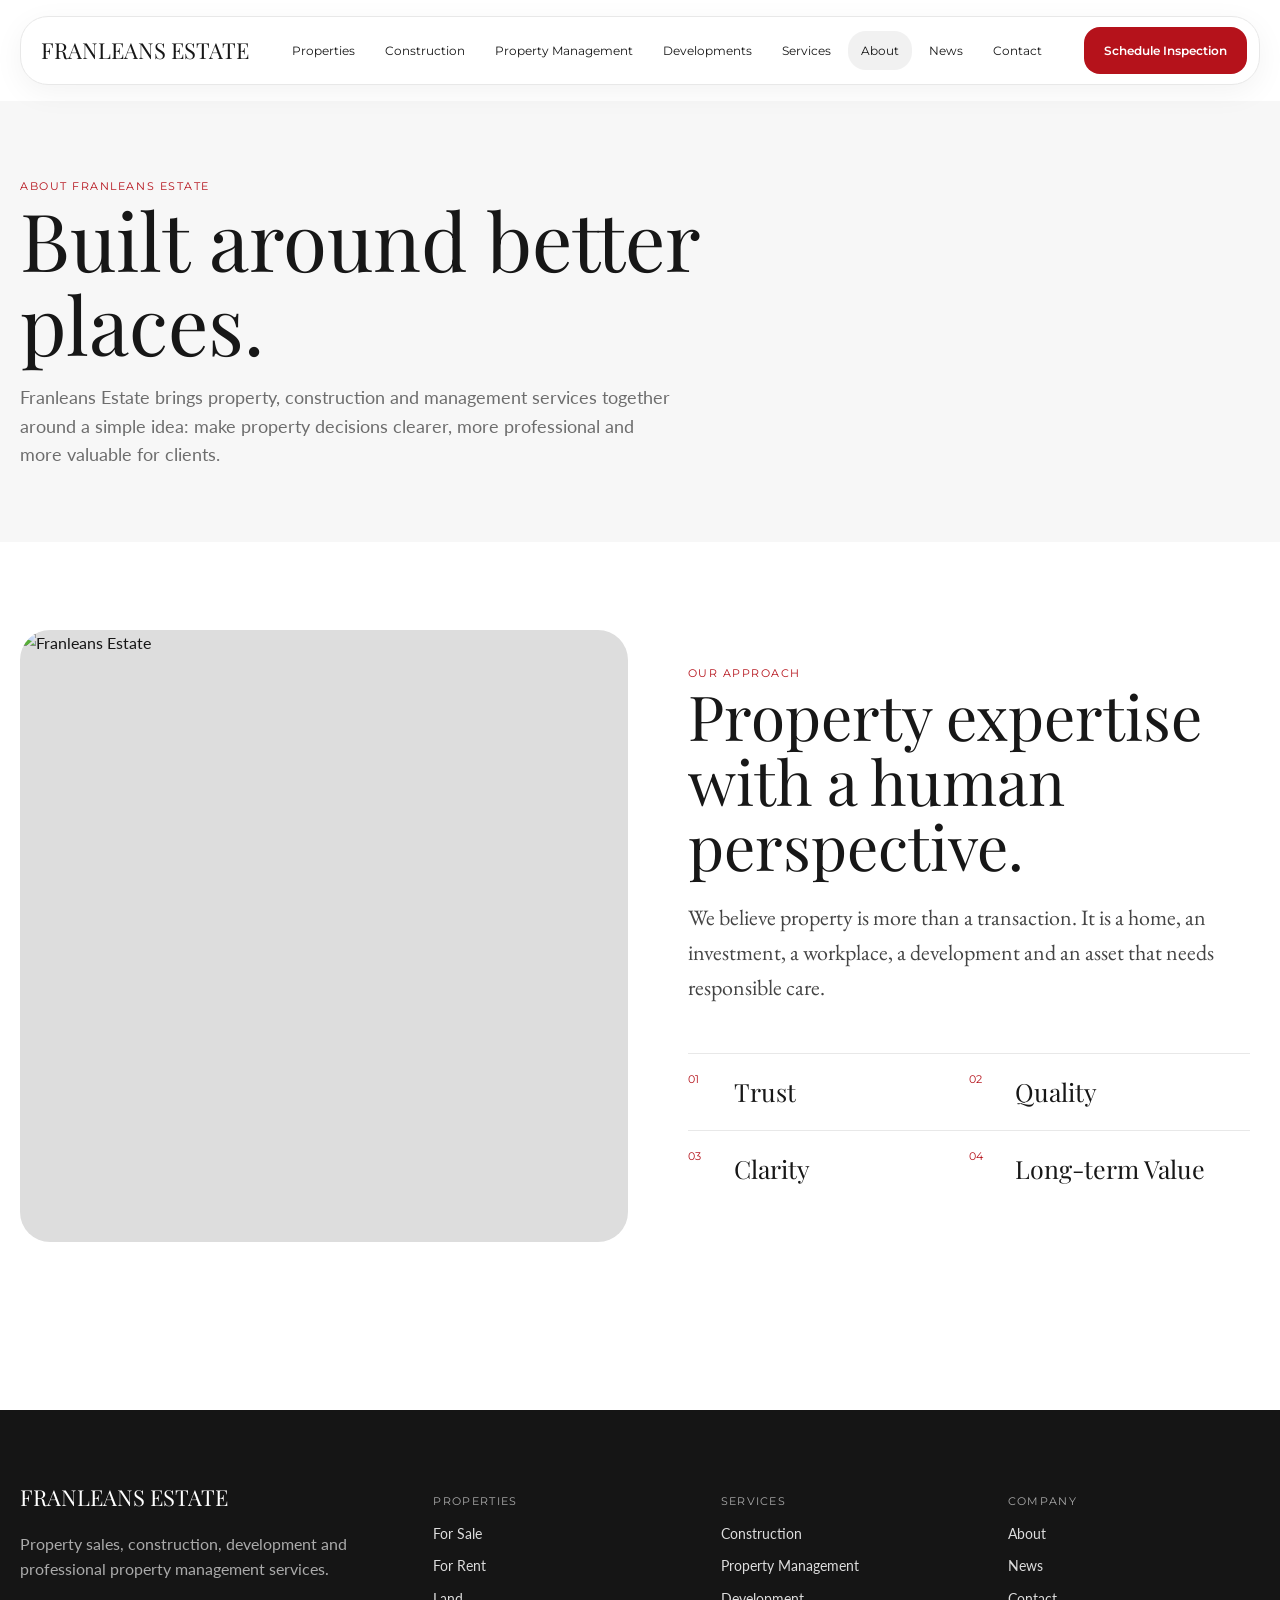
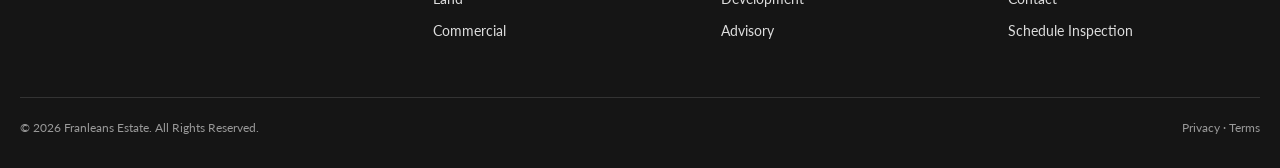
==== about.html @ de22d447 "initial commit" ====
<!doctype html><html><head><meta charset="UTF-8"><meta name="viewport" content="width=device-width,initial-scale=1.0"><meta name="description" content="Franleans Estate — property sales, construction, development and property management in Ghana."><link rel="stylesheet" href="css/style.css"><title>About | Franleans Estate</title></head><body><header class="site-header"><div class="container"><nav class="nav">
<a class="brand" href="index.html">FRANLEANS ESTATE</a>
<div class="nav-links"><a class="" href="properties.html">Properties</a><a class="" href="construction.html">Construction</a><a class="" href="property-management.html">Property Management</a><a class="" href="developments.html">Developments</a><a class="" href="services.html">Services</a><a class="active" href="about.html">About</a><a class="" href="news.html">News</a><a class="" href="contact.html">Contact</a></div><button class="menu-btn" type="button">MENU</button><a class="btn btn-red" href="schedule-inspection.html">Schedule Inspection</a></nav></div></header><main><section class="page-hero"><div class="container"><span class="eyebrow">About Franleans Estate</span><h1>Built around better places.</h1><p class="lead">Franleans Estate brings property, construction and management services together around a simple idea: make property decisions clearer, more professional and more valuable for clients.</p></div></section><section class="section"><div class="container split"><div class="editorial-image"><img src="https://images.unsplash.com/photo-1767311615636-58c7bd39cbb0?auto=format&fit=crop&fm=jpg&q=82&w=1800" alt="Franleans Estate"></div><div class="editorial-copy"><span class="eyebrow">Our approach</span><h2>Property expertise with a human perspective.</h2><p class="serif">We believe property is more than a transaction. It is a home, an investment, a workplace, a development and an asset that needs responsible care.</p><div class="service-list"><div class="service-item"><b>01</b><span>Trust</span></div><div class="service-item"><b>02</b><span>Quality</span></div><div class="service-item"><b>03</b><span>Clarity</span></div><div class="service-item"><b>04</b><span>Long-term Value</span></div></div></div></div></section></main><footer><div class="container"><div class="footer-grid">
<div><div class="brand">FRANLEANS ESTATE</div><p style="color:#aaa;max-width:360px">Property sales, construction, development and professional property management services.</p></div>
<div><h4>Properties</h4><a href="properties.html">For Sale</a><a href="properties.html">For Rent</a><a href="properties.html">Land</a><a href="properties.html">Commercial</a></div>
<div><h4>Services</h4><a href="construction.html">Construction</a><a href="property-management.html">Property Management</a><a href="developments.html">Development</a><a href="services.html">Advisory</a></div>
<div><h4>Company</h4><a href="about.html">About</a><a href="news.html">News</a><a href="contact.html">Contact</a><a href="schedule-inspection.html">Schedule Inspection</a></div>
</div><div class="footer-bottom"><span>© 2026 Franleans Estate. All Rights Reserved.</span><span>Privacy · Terms</span></div></div></footer><script src="js/main.js"></script><script src="js/forms.js"></script></body></html>
---- css/style.css ----
@import url('https://fonts.googleapis.com/css2?family=EB+Garamond:wght@400&family=Lato:wght@400;700&family=Montserrat:wght@400;600&family=Playfair+Display:wght@400&display=swap');

:root{
  --red:#b5121b;--red-dark:#8f0e15;--ink:#171717;--muted:#6d6d6d;
  --line:#e8e8e8;--soft:#f7f7f7;--white:#fff;--radius:22px;
  --shadow:0 12px 40px rgba(0,0,0,.07);--max:1240px;
}
*{box-sizing:border-box}html{scroll-behavior:smooth}
body{margin:0;background:var(--white);color:var(--ink);font-family:Lato,Arial,sans-serif;line-height:1.6}
a{color:inherit;text-decoration:none}button,input,select,textarea{font:inherit}
img{display:block;max-width:100%}
.container{width:min(calc(100% - 40px),var(--max));margin:auto}
.site-header{position:sticky;top:0;z-index:1000;padding:16px 0;background:rgba(255,255,255,.92);backdrop-filter:blur(14px)}
.nav{display:flex;align-items:center;gap:24px;background:#fff;border:1px solid var(--line);border-radius:28px;padding:10px 12px 10px 20px;box-shadow:0 8px 30px rgba(0,0,0,.05)}
.brand{font-family:Playfair Display,serif;font-size:22px;white-space:nowrap}
.nav-links{display:flex;align-items:center;justify-content:center;gap:4px;flex:1}
.nav-links a,.menu-btn{border:0;background:transparent;padding:10px 13px;border-radius:18px;cursor:pointer;font-family:Montserrat,sans-serif;font-size:12px;transition:.3s}
.nav-links a:hover,.nav-links a.active{background:#f1f1f1}
.menu-btn{display:none}
.btn{display:inline-flex;align-items:center;justify-content:center;gap:8px;border:1px solid transparent;border-radius:16px;padding:13px 19px;cursor:pointer;transition:.3s;font-family:Montserrat,sans-serif;font-size:12px;font-weight:600}
.btn-red{background:var(--red);color:#fff}.btn-red:hover{background:var(--red-dark);transform:translateY(-2px)}
.btn-light{background:#fff;border-color:var(--line)}.btn-light:hover{background:#f7f7f7;transform:translateY(-2px)}
.hero{padding:30px 0 70px}
.hero-grid{display:grid;grid-template-columns:1.02fr .98fr;gap:24px;align-items:stretch}
.hero-copy{padding:70px 20px 50px 0}
.eyebrow,.tag{font-family:Montserrat,sans-serif;font-size:11px;letter-spacing:.14em;text-transform:uppercase;color:var(--red)}
h1,h2,h3{margin:0;line-height:1.05;font-weight:400}
h1{font-family:Playfair Display,serif;font-size:clamp(52px,7vw,96px);max-width:760px}
h2{font-family:Playfair Display,serif;font-size:clamp(38px,5vw,62px)}
h3{font-family:Playfair Display,serif;font-size:28px}
.lead{font-size:18px;color:var(--muted);max-width:650px}
.hero-actions{display:flex;gap:10px;flex-wrap:wrap;margin-top:28px}
.visual{min-height:590px;border-radius:32px;overflow:hidden;background:#ddd;position:relative}
.visual img{width:100%;height:100%;object-fit:cover;filter:saturate(.92);transition:transform 1.2s ease}.visual:hover img{transform:scale(1.025)}
.visual-caption{position:absolute;left:20px;right:20px;bottom:20px;background:rgba(255,255,255,.94);border-radius:20px;padding:16px 18px;display:flex;justify-content:space-between;gap:15px}
.section{padding:88px 0}.section-soft{background:var(--soft)}
.section-head{display:flex;justify-content:space-between;align-items:end;gap:30px;margin-bottom:32px}
.section-head p{max-width:520px;color:var(--muted);margin:0}
.search-box{display:grid;grid-template-columns:1.2fr 1fr 1fr 1fr auto;gap:8px;background:#fff;border:1px solid var(--line);border-radius:24px;padding:9px;box-shadow:var(--shadow);margin-top:-28px;position:relative;z-index:3}
.field{border:1px solid var(--line);border-radius:16px;padding:11px 13px;background:#fff;min-width:0}
.field label{display:block;font:10px Montserrat,sans-serif;text-transform:uppercase;letter-spacing:.08em;color:#777;margin-bottom:3px}
.field input,.field select,.field textarea{border:0;outline:0;width:100%;background:transparent;color:var(--ink)}
.grid{display:grid;grid-template-columns:repeat(3,1fr);gap:18px}
.property-card{border:1px solid var(--line);border-radius:24px;overflow:hidden;background:#fff;transition:.35s;box-shadow:0 3px 20px rgba(0,0,0,.03)}
.property-card:hover{transform:translateY(-5px);box-shadow:var(--shadow)}
.card-image{height:270px;overflow:hidden;position:relative;background:#ddd}
.card-image img{width:100%;height:100%;object-fit:cover;transition:.6s;filter:saturate(.95)}
.property-card:hover .card-image img{transform:scale(1.045)}
.status{position:absolute;top:14px;left:14px;background:#fff;border-radius:13px;padding:7px 10px;font:10px Montserrat,sans-serif;text-transform:uppercase}
.card-body{padding:18px}.price{font:600 17px Montserrat,sans-serif;margin:8px 0}.meta{font-size:13px;color:var(--muted)}
.card-row{display:flex;justify-content:space-between;gap:10px;align-items:center;margin-top:16px}
.text-link{font:600 12px Montserrat,sans-serif}.text-link:hover{color:var(--red)}
.feature-grid{display:grid;grid-template-columns:repeat(4,1fr);gap:12px}
.feature{border:1px solid var(--line);border-radius:20px;padding:24px;min-height:170px;background:#fff}
.feature .num{font:12px Montserrat;color:var(--red);margin-bottom:40px}.feature p{color:var(--muted);font-size:14px}
.split{display:grid;grid-template-columns:1fr 1fr;gap:25px;align-items:stretch}
.editorial-image{border-radius:30px;overflow:hidden;min-height:520px;background:#ddd}
.editorial-image img{width:100%;height:100%;object-fit:cover;transition:transform .8s ease}.editorial-image:hover img{transform:scale(1.025)}
.editorial-copy{padding:35px 10px 35px 35px;display:flex;flex-direction:column;justify-content:center}
.serif{font-family:EB Garamond,serif;font-size:22px;color:#444}
.service-list{display:grid;grid-template-columns:repeat(2,1fr);gap:0;margin-top:25px}
.service-item{padding:18px 0;border-top:1px solid var(--line);display:flex;gap:18px}
.service-item b{font:11px Montserrat;color:var(--red);min-width:28px}.service-item span{font-family:Playfair Display;font-size:25px}
.category-grid{display:grid;grid-template-columns:repeat(4,1fr);gap:12px}
.category{padding:30px 20px;border:1px solid var(--line);border-radius:22px;transition:.3s;background:#fff}
.category:hover{background:var(--ink);color:#fff;transform:translateY(-4px)}
.category small{font:10px Montserrat;text-transform:uppercase;opacity:.65}.category h3{margin-top:28px}
.cta{border-radius:30px;background:var(--ink);color:#fff;padding:65px;display:flex;align-items:center;justify-content:space-between;gap:30px}
.cta p{color:#bbb;max-width:550px}.cta h2{max-width:700px}
.page-hero{padding:70px 0 55px;background:var(--soft)}
.page-hero h1{font-size:clamp(50px,7vw,80px)}
.filters{display:flex;gap:8px;flex-wrap:wrap;margin:25px 0}.filters .field{min-width:170px}
.details-grid{display:grid;grid-template-columns:1.25fr .75fr;gap:25px}
.gallery-main{height:620px;border-radius:28px;overflow:hidden;background:#ddd}.gallery-main img{width:100%;height:100%;object-fit:cover}
.thumb-row{display:flex;gap:8px;margin-top:8px;overflow:auto}.thumb{width:92px;height:72px;border-radius:12px;overflow:hidden;border:2px solid transparent;cursor:pointer;flex:0 0 auto}.thumb.active{border-color:var(--red)}.thumb img{width:100%;height:100%;object-fit:cover}
.details-panel{border:1px solid var(--line);border-radius:28px;padding:28px;position:sticky;top:100px;height:max-content}
.details-panel .price{font-size:24px}.specs{display:grid;grid-template-columns:1fr 1fr;border-top:1px solid var(--line);margin-top:20px}.spec{padding:13px 0;border-bottom:1px solid var(--line);font-size:13px}.spec b{display:block;font:10px Montserrat;text-transform:uppercase;color:#777;margin-bottom:2px}
.article-grid{display:grid;grid-template-columns:repeat(3,1fr);gap:18px}.article{border:1px solid var(--line);border-radius:24px;overflow:hidden}.article img{height:230px;width:100%;object-fit:cover}.article-body{padding:20px}
.form{display:grid;gap:14px}.form-grid{display:grid;grid-template-columns:1fr 1fr;gap:14px}.full{grid-column:1/-1}
footer{background:#151515;color:#fff;margin-top:80px;padding:70px 0 30px}.footer-grid{display:grid;grid-template-columns:1.5fr repeat(3,1fr);gap:35px}.footer-grid h4{font:11px Montserrat;text-transform:uppercase;letter-spacing:.12em;color:#aaa}.footer-grid a{display:block;color:#ddd;margin:10px 0;font-size:14px}.footer-bottom{border-top:1px solid #333;margin-top:45px;padding-top:20px;color:#999;font-size:12px;display:flex;justify-content:space-between}
.modal{position:fixed;inset:0;background:rgba(0,0,0,.55);display:none;align-items:center;justify-content:center;padding:20px;z-index:2000}.modal.open{display:flex}.modal-box{background:#fff;border-radius:28px;width:min(620px,100%);padding:28px;max-height:90vh;overflow:auto}.modal-head{display:flex;justify-content:space-between;align-items:center;margin-bottom:20px}.close{background:none;border:0;cursor:pointer;font:12px Montserrat}
.notice{padding:15px;border-radius:15px;background:#f5f5f5;color:#555;font-size:13px;display:none}.notice.show{display:block}
.empty{padding:50px;border:1px dashed #ccc;border-radius:24px;text-align:center;color:#777}
@media(max-width:1000px){.nav-links{display:none}.menu-btn{display:block}.nav .btn{margin-left:auto}.hero-grid,.split,.details-grid{grid-template-columns:1fr}.hero-copy{padding:45px 0 10px}.visual{min-height:500px}.grid{grid-template-columns:repeat(2,1fr)}.feature-grid{grid-template-columns:repeat(2,1fr)}.category-grid{grid-template-columns:repeat(2,1fr)}.search-box{grid-template-columns:1fr 1fr}.search-box .btn{grid-column:1/-1}.details-panel{position:static}.footer-grid{grid-template-columns:1fr 1fr}}
@media(max-width:600px){.container{width:min(calc(100% - 24px),var(--max))}.site-header{padding:9px 0}.nav{padding:8px 10px 8px 15px}.brand{font-size:19px}.nav .btn{padding:10px 12px;font-size:10px}.hero{padding-top:15px}.hero-copy{padding-top:35px}.hero h1{font-size:52px}.lead{font-size:16px}.visual{min-height:390px;border-radius:24px}.section{padding:60px 0}.section-head{display:block}.section-head h2{margin-bottom:15px}.search-box{grid-template-columns:1fr}.search-box .btn{grid-column:auto}.grid,.feature-grid,.article-grid,.category-grid{grid-template-columns:1fr}.service-list{grid-template-columns:1fr}.cta{padding:38px 25px;display:block}.cta .btn{margin-top:18px}.gallery-main{height:390px}.form-grid{grid-template-columns:1fr}.full{grid-column:auto}.footer-grid{grid-template-columns:1fr}.footer-bottom{display:block}.footer-bottom span{display:block;margin-top:8px}}
@media(prefers-reduced-motion:reduce){*{scroll-behavior:auto!important;transition:none!important;animation:none!important}}
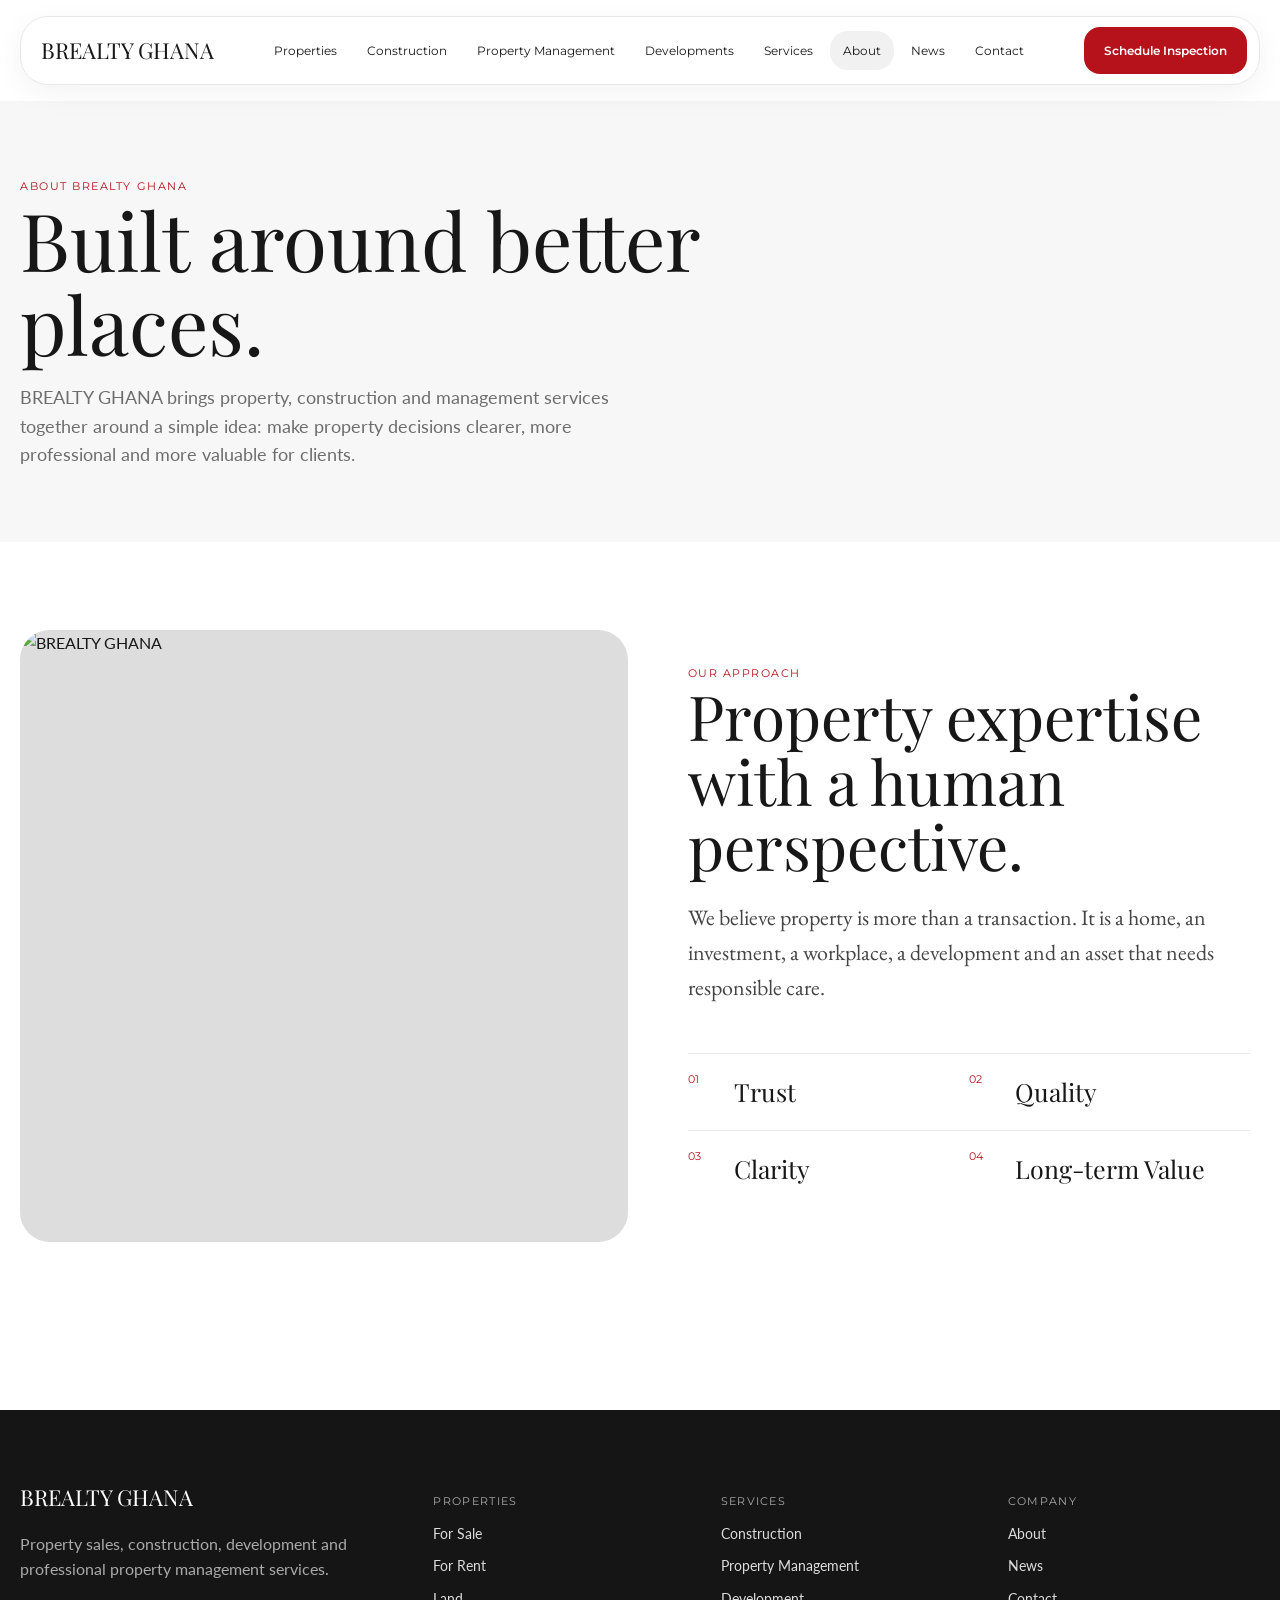
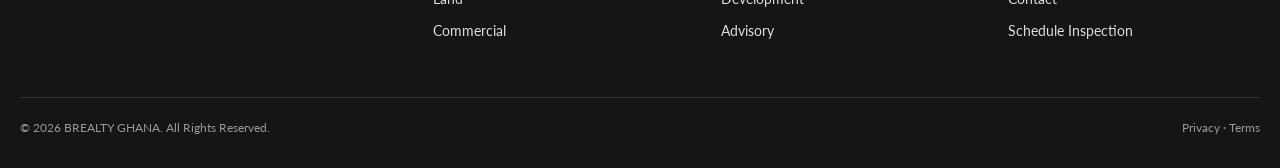
==== commit bf3eeaf8: "Initial commit" ====
--- a/about.html
+++ b/about.html
@@ -1,8 +1,8 @@
-<!doctype html><html><head><meta charset="UTF-8"><meta name="viewport" content="width=device-width,initial-scale=1.0"><meta name="description" content="Franleans Estate — property sales, construction, development and property management in Ghana."><link rel="stylesheet" href="css/style.css"><title>About | Franleans Estate</title></head><body><header class="site-header"><div class="container"><nav class="nav">
-<a class="brand" href="index.html">FRANLEANS ESTATE</a>
-<div class="nav-links"><a class="" href="properties.html">Properties</a><a class="" href="construction.html">Construction</a><a class="" href="property-management.html">Property Management</a><a class="" href="developments.html">Developments</a><a class="" href="services.html">Services</a><a class="active" href="about.html">About</a><a class="" href="news.html">News</a><a class="" href="contact.html">Contact</a></div><button class="menu-btn" type="button">MENU</button><a class="btn btn-red" href="schedule-inspection.html">Schedule Inspection</a></nav></div></header><main><section class="page-hero"><div class="container"><span class="eyebrow">About Franleans Estate</span><h1>Built around better places.</h1><p class="lead">Franleans Estate brings property, construction and management services together around a simple idea: make property decisions clearer, more professional and more valuable for clients.</p></div></section><section class="section"><div class="container split"><div class="editorial-image"><img src="https://images.unsplash.com/photo-1767311615636-58c7bd39cbb0?auto=format&fit=crop&fm=jpg&q=82&w=1800" alt="Franleans Estate"></div><div class="editorial-copy"><span class="eyebrow">Our approach</span><h2>Property expertise with a human perspective.</h2><p class="serif">We believe property is more than a transaction. It is a home, an investment, a workplace, a development and an asset that needs responsible care.</p><div class="service-list"><div class="service-item"><b>01</b><span>Trust</span></div><div class="service-item"><b>02</b><span>Quality</span></div><div class="service-item"><b>03</b><span>Clarity</span></div><div class="service-item"><b>04</b><span>Long-term Value</span></div></div></div></div></section></main><footer><div class="container"><div class="footer-grid">
-<div><div class="brand">FRANLEANS ESTATE</div><p style="color:#aaa;max-width:360px">Property sales, construction, development and professional property management services.</p></div>
+<!doctype html><html><head><meta charset="UTF-8"><meta name="viewport" content="width=device-width,initial-scale=1.0"><meta name="description" content="BREALTY GHANA — property sales, construction, development and property management in Ghana."><link rel="stylesheet" href="css/style.css"><title>About | BREALTY GHANA</title></head><body><header class="site-header"><div class="container"><nav class="nav">
+<a class="brand" href="index.html">BREALTY GHANA</a>
+<div class="nav-links"><a class="" href="properties.html">Properties</a><a class="" href="construction.html">Construction</a><a class="" href="property-management.html">Property Management</a><a class="" href="developments.html">Developments</a><a class="" href="services.html">Services</a><a class="active" href="about.html">About</a><a class="" href="news.html">News</a><a class="" href="contact.html">Contact</a></div><button class="menu-btn" type="button">MENU</button><a class="btn btn-red" href="schedule-inspection.html">Schedule Inspection</a></nav></div></header><main><section class="page-hero"><div class="container"><span class="eyebrow">About BREALTY GHANA</span><h1>Built around better places.</h1><p class="lead">BREALTY GHANA brings property, construction and management services together around a simple idea: make property decisions clearer, more professional and more valuable for clients.</p></div></section><section class="section"><div class="container split"><div class="editorial-image"><img src="https://images.unsplash.com/photo-1767311615636-58c7bd39cbb0?auto=format&fit=crop&fm=jpg&q=82&w=1800" alt="BREALTY GHANA"></div><div class="editorial-copy"><span class="eyebrow">Our approach</span><h2>Property expertise with a human perspective.</h2><p class="serif">We believe property is more than a transaction. It is a home, an investment, a workplace, a development and an asset that needs responsible care.</p><div class="service-list"><div class="service-item"><b>01</b><span>Trust</span></div><div class="service-item"><b>02</b><span>Quality</span></div><div class="service-item"><b>03</b><span>Clarity</span></div><div class="service-item"><b>04</b><span>Long-term Value</span></div></div></div></div></section></main><footer><div class="container"><div class="footer-grid">
+<div><div class="brand">BREALTY GHANA</div><p style="color:#aaa;max-width:360px">Property sales, construction, development and professional property management services.</p></div>
 <div><h4>Properties</h4><a href="properties.html">For Sale</a><a href="properties.html">For Rent</a><a href="properties.html">Land</a><a href="properties.html">Commercial</a></div>
 <div><h4>Services</h4><a href="construction.html">Construction</a><a href="property-management.html">Property Management</a><a href="developments.html">Development</a><a href="services.html">Advisory</a></div>
 <div><h4>Company</h4><a href="about.html">About</a><a href="news.html">News</a><a href="contact.html">Contact</a><a href="schedule-inspection.html">Schedule Inspection</a></div>
-</div><div class="footer-bottom"><span>© 2026 Franleans Estate. All Rights Reserved.</span><span>Privacy · Terms</span></div></div></footer><script src="js/main.js"></script><script src="js/forms.js"></script></body></html>+</div><div class="footer-bottom"><span>© 2026 BREALTY GHANA. All Rights Reserved.</span><span>Privacy · Terms</span></div></div></footer><script src="js/main.js"></script><script src="js/forms.js"></script></body></html>
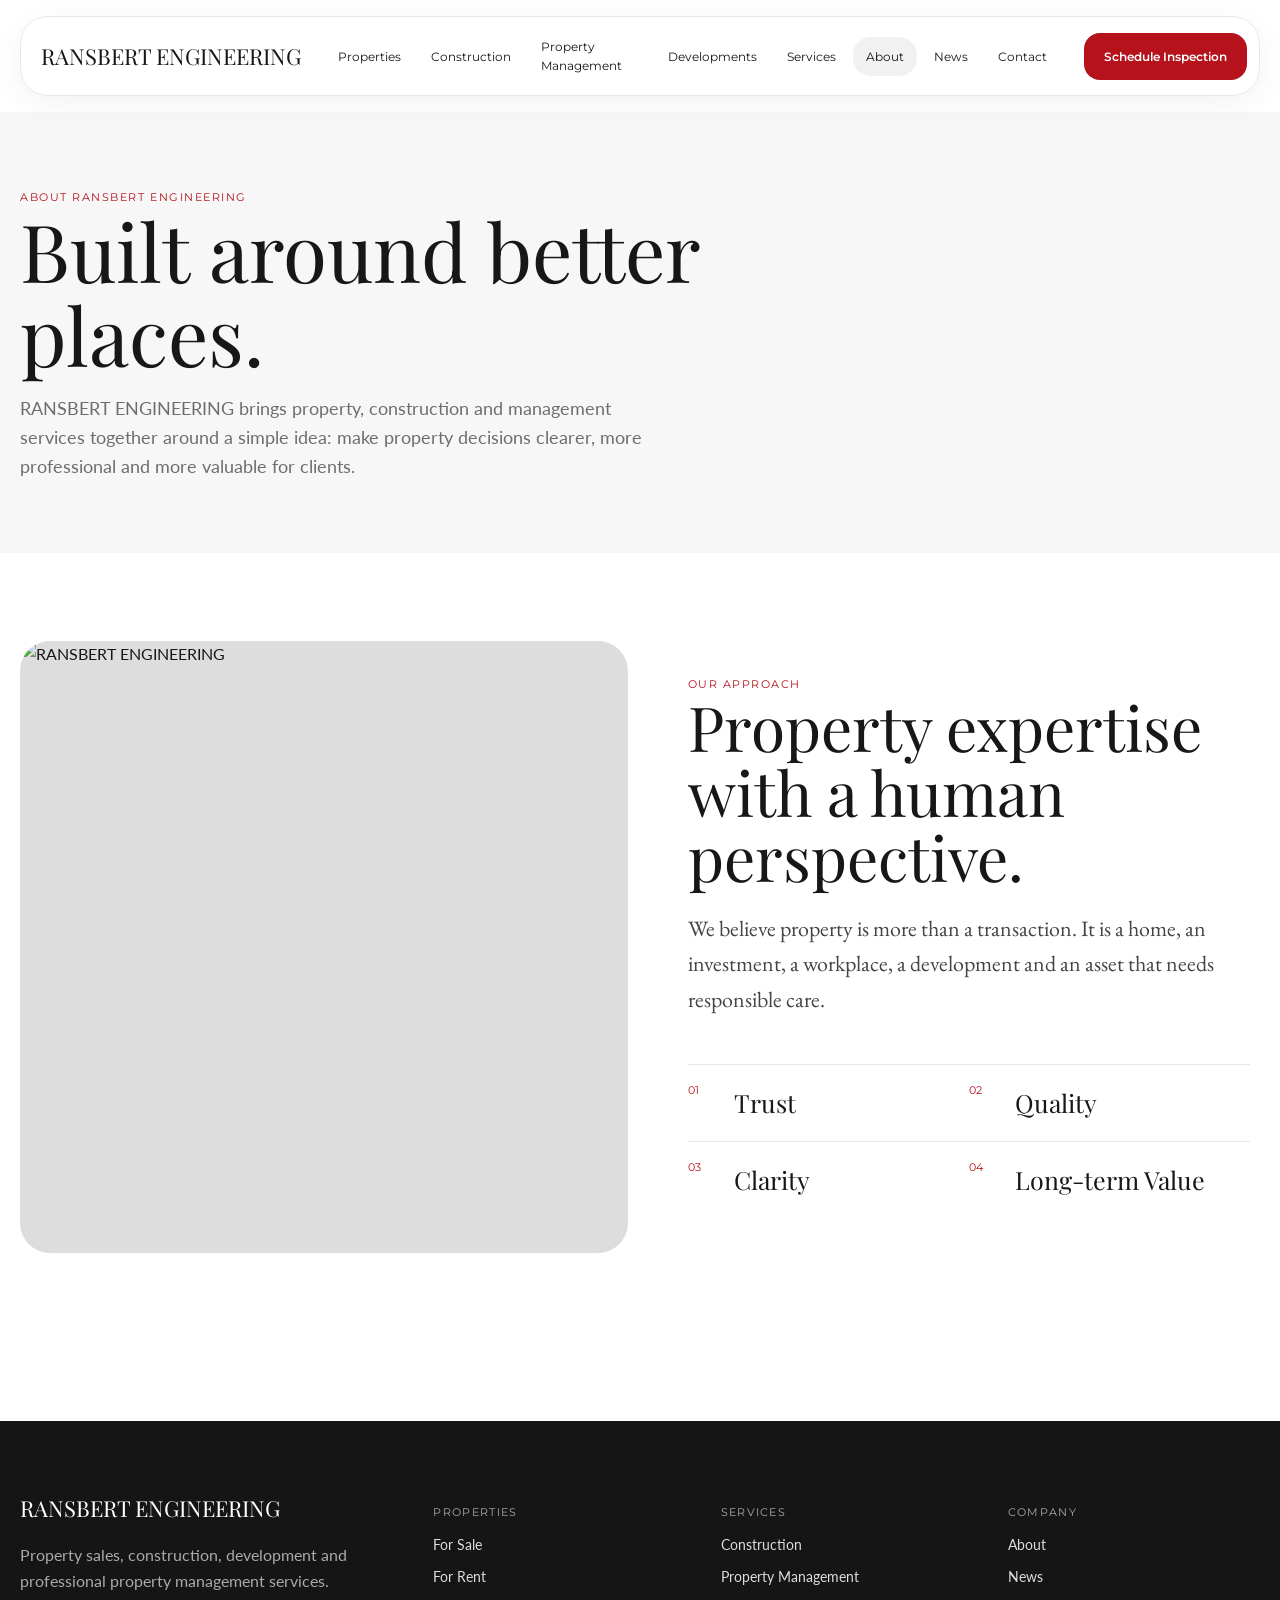
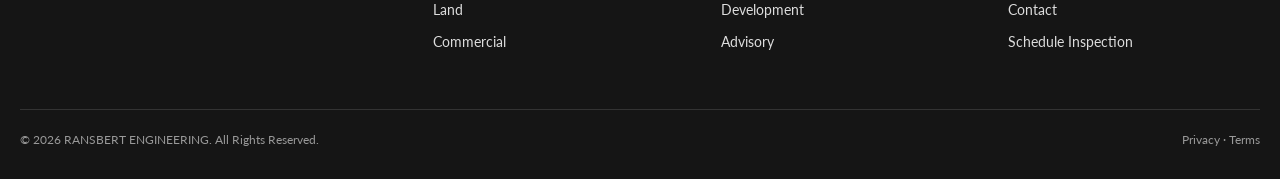
==== commit 6a0f24c9: "initial commit" ====
--- a/about.html
+++ b/about.html
@@ -1,8 +1,8 @@
-<!doctype html><html><head><meta charset="UTF-8"><meta name="viewport" content="width=device-width,initial-scale=1.0"><meta name="description" content="BREALTY GHANA — property sales, construction, development and property management in Ghana."><link rel="stylesheet" href="css/style.css"><title>About | BREALTY GHANA</title></head><body><header class="site-header"><div class="container"><nav class="nav">
-<a class="brand" href="index.html">BREALTY GHANA</a>
-<div class="nav-links"><a class="" href="properties.html">Properties</a><a class="" href="construction.html">Construction</a><a class="" href="property-management.html">Property Management</a><a class="" href="developments.html">Developments</a><a class="" href="services.html">Services</a><a class="active" href="about.html">About</a><a class="" href="news.html">News</a><a class="" href="contact.html">Contact</a></div><button class="menu-btn" type="button">MENU</button><a class="btn btn-red" href="schedule-inspection.html">Schedule Inspection</a></nav></div></header><main><section class="page-hero"><div class="container"><span class="eyebrow">About BREALTY GHANA</span><h1>Built around better places.</h1><p class="lead">BREALTY GHANA brings property, construction and management services together around a simple idea: make property decisions clearer, more professional and more valuable for clients.</p></div></section><section class="section"><div class="container split"><div class="editorial-image"><img src="https://images.unsplash.com/photo-1767311615636-58c7bd39cbb0?auto=format&fit=crop&fm=jpg&q=82&w=1800" alt="BREALTY GHANA"></div><div class="editorial-copy"><span class="eyebrow">Our approach</span><h2>Property expertise with a human perspective.</h2><p class="serif">We believe property is more than a transaction. It is a home, an investment, a workplace, a development and an asset that needs responsible care.</p><div class="service-list"><div class="service-item"><b>01</b><span>Trust</span></div><div class="service-item"><b>02</b><span>Quality</span></div><div class="service-item"><b>03</b><span>Clarity</span></div><div class="service-item"><b>04</b><span>Long-term Value</span></div></div></div></div></section></main><footer><div class="container"><div class="footer-grid">
-<div><div class="brand">BREALTY GHANA</div><p style="color:#aaa;max-width:360px">Property sales, construction, development and professional property management services.</p></div>
+<!doctype html><html><head><meta charset="UTF-8"><meta name="viewport" content="width=device-width,initial-scale=1.0"><meta name="description" content="RANSBERT ENGINEERING — property sales, construction, development and property management in Ghana."><link rel="stylesheet" href="css/style.css"><title>About | RANSBERT ENGINEERING</title></head><body><header class="site-header"><div class="container"><nav class="nav">
+<a class="brand" href="index.html">RANSBERT ENGINEERING</a>
+<div class="nav-links"><a class="" href="properties.html">Properties</a><a class="" href="construction.html">Construction</a><a class="" href="property-management.html">Property Management</a><a class="" href="developments.html">Developments</a><a class="" href="services.html">Services</a><a class="active" href="about.html">About</a><a class="" href="news.html">News</a><a class="" href="contact.html">Contact</a></div><button class="menu-btn" type="button">MENU</button><a class="btn btn-red" href="schedule-inspection.html">Schedule Inspection</a></nav></div></header><main><section class="page-hero"><div class="container"><span class="eyebrow">About RANSBERT ENGINEERING</span><h1>Built around better places.</h1><p class="lead">RANSBERT ENGINEERING brings property, construction and management services together around a simple idea: make property decisions clearer, more professional and more valuable for clients.</p></div></section><section class="section"><div class="container split"><div class="editorial-image"><img src="https://images.unsplash.com/photo-1767311615636-58c7bd39cbb0?auto=format&fit=crop&fm=jpg&q=82&w=1800" alt="RANSBERT ENGINEERING"></div><div class="editorial-copy"><span class="eyebrow">Our approach</span><h2>Property expertise with a human perspective.</h2><p class="serif">We believe property is more than a transaction. It is a home, an investment, a workplace, a development and an asset that needs responsible care.</p><div class="service-list"><div class="service-item"><b>01</b><span>Trust</span></div><div class="service-item"><b>02</b><span>Quality</span></div><div class="service-item"><b>03</b><span>Clarity</span></div><div class="service-item"><b>04</b><span>Long-term Value</span></div></div></div></div></section></main><footer><div class="container"><div class="footer-grid">
+<div><div class="brand">RANSBERT ENGINEERING</div><p style="color:#aaa;max-width:360px">Property sales, construction, development and professional property management services.</p></div>
 <div><h4>Properties</h4><a href="properties.html">For Sale</a><a href="properties.html">For Rent</a><a href="properties.html">Land</a><a href="properties.html">Commercial</a></div>
 <div><h4>Services</h4><a href="construction.html">Construction</a><a href="property-management.html">Property Management</a><a href="developments.html">Development</a><a href="services.html">Advisory</a></div>
 <div><h4>Company</h4><a href="about.html">About</a><a href="news.html">News</a><a href="contact.html">Contact</a><a href="schedule-inspection.html">Schedule Inspection</a></div>
-</div><div class="footer-bottom"><span>© 2026 BREALTY GHANA. All Rights Reserved.</span><span>Privacy · Terms</span></div></div></footer><script src="js/main.js"></script><script src="js/forms.js"></script></body></html>+</div><div class="footer-bottom"><span>© 2026 RANSBERT ENGINEERING. All Rights Reserved.</span><span>Privacy · Terms</span></div></div></footer><script src="js/main.js"></script><script src="js/forms.js"></script></body></html>
